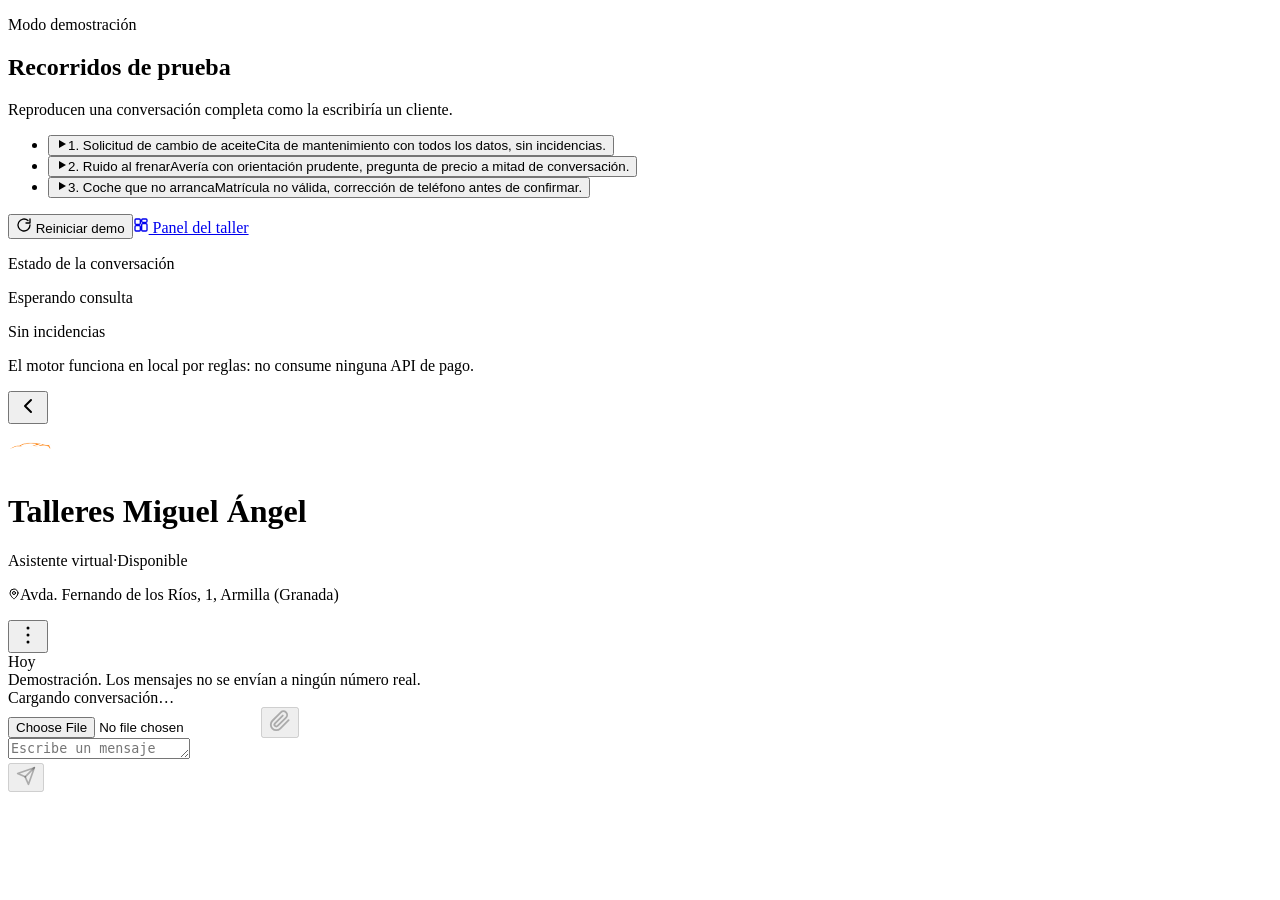
==== index.html @ c65210ff "Demo asistente Talleres Miguel Ángel (Armilla)" ====
<!DOCTYPE html><!--xgC3b_VM8fuI_YEblvvD7--><html lang="es"><head><meta charSet="utf-8"/><meta name="viewport" content="width=device-width, initial-scale=1, viewport-fit=cover"/><link rel="stylesheet" href="/talleresmiguelangel/_next/static/css/2ba77775a086c5b6.css" data-precedence="next"/><link rel="preload" as="script" fetchPriority="low" href="/talleresmiguelangel/_next/static/chunks/webpack-c671c1217f5931d1.js"/><script src="/talleresmiguelangel/_next/static/chunks/4bd1b696-c023c6e3521b1417.js" async=""></script><script src="/talleresmiguelangel/_next/static/chunks/255-d408385c50fa605c.js" async=""></script><script src="/talleresmiguelangel/_next/static/chunks/main-app-f4df610eb840bcf7.js" async=""></script><script src="/talleresmiguelangel/_next/static/chunks/app/error-b991108f3f72a7ef.js" async=""></script><script src="/talleresmiguelangel/_next/static/chunks/619-ba102abea3e3d0e4.js" async=""></script><script src="/talleresmiguelangel/_next/static/chunks/app/not-found-1099c4f63d8ac299.js" async=""></script><script src="/talleresmiguelangel/_next/static/chunks/356-bb79aa9e1c1947dd.js" async=""></script><script src="/talleresmiguelangel/_next/static/chunks/653-45fbc8baa0694994.js" async=""></script><script src="/talleresmiguelangel/_next/static/chunks/app/page-11647d6fcea02157.js" async=""></script><meta name="theme-color" content="#0f766e"/><title>Talleres Miguel Ángel · Asistente virtual</title><meta name="description" content="Pide cita, cuenta una avería o consulta los servicios del taller. Como en WhatsApp."/><meta name="robots" content="noindex, nofollow"/><meta property="og:title" content="Talleres Miguel Ángel · Asistente virtual"/><meta property="og:description" content="Prueba el asistente del taller: pide cita, cuenta una avería o consulta servicios."/><meta property="og:locale" content="es_ES"/><meta property="og:image" content="https://ggeelcano.github.io/talleresmiguelangel/og-talleresmiguelangel.png?v=1"/><meta property="og:image:width" content="1200"/><meta property="og:image:height" content="630"/><meta property="og:type" content="website"/><meta name="twitter:card" content="summary_large_image"/><meta name="twitter:title" content="Talleres Miguel Ángel · Asistente virtual"/><meta name="twitter:description" content="Prueba el asistente del taller: pide cita, cuenta una avería o consulta servicios."/><meta name="twitter:image" content="https://ggeelcano.github.io/talleresmiguelangel/og-talleresmiguelangel.png?v=1"/><meta name="twitter:image:width" content="1200"/><meta name="twitter:image:height" content="630"/><link rel="icon" href="/talleresmiguelangel/icon.svg?1244c0a9837b2975" type="image/svg+xml" sizes="any"/><script src="/talleresmiguelangel/_next/static/chunks/polyfills-42372ed130431b0a.js" noModule=""></script></head><body><div hidden=""><!--$--><!--/$--></div><div class="min-h-dvh lg:flex lg:items-center lg:justify-center lg:gap-8 lg:p-6"><aside class="hidden w-[300px] shrink-0 flex-col gap-4 lg:flex"><div class="rounded-2xl bg-white p-5 shadow-sm ring-1 ring-slate-200"><p class="text-[11px] font-semibold uppercase tracking-wide text-ink-muted">Modo demostración</p><h2 class="mt-1 text-lg font-semibold">Recorridos de prueba</h2><p class="mt-1 text-[13px] text-ink-muted">Reproducen una conversación completa como la escribiría un cliente.</p><ul class="mt-4 space-y-2"><li><button type="button" class="flex w-full items-start gap-3 rounded-xl border border-slate-200 px-3 py-2.5 text-left transition hover:border-brand/50 hover:bg-brand-soft/40 disabled:opacity-50"><span class="mt-0.5 flex h-6 w-6 shrink-0 items-center justify-center rounded-full bg-brand text-white"><svg width="12" height="12" viewBox="0 0 24 24" fill="none" stroke="currentColor" stroke-width="2" stroke-linecap="round" stroke-linejoin="round" aria-hidden="true"><path d="M6 4l14 8-14 8V4Z" fill="currentColor" stroke="none"></path></svg></span><span><span class="block text-[14px] font-medium">1<!-- -->. <!-- -->Solicitud de cambio de aceite</span><span class="block text-[12px] text-ink-muted">Cita de mantenimiento con todos los datos, sin incidencias.</span></span></button></li><li><button type="button" class="flex w-full items-start gap-3 rounded-xl border border-slate-200 px-3 py-2.5 text-left transition hover:border-brand/50 hover:bg-brand-soft/40 disabled:opacity-50"><span class="mt-0.5 flex h-6 w-6 shrink-0 items-center justify-center rounded-full bg-brand text-white"><svg width="12" height="12" viewBox="0 0 24 24" fill="none" stroke="currentColor" stroke-width="2" stroke-linecap="round" stroke-linejoin="round" aria-hidden="true"><path d="M6 4l14 8-14 8V4Z" fill="currentColor" stroke="none"></path></svg></span><span><span class="block text-[14px] font-medium">2<!-- -->. <!-- -->Ruido al frenar</span><span class="block text-[12px] text-ink-muted">Avería con orientación prudente, pregunta de precio a mitad de conversación.</span></span></button></li><li><button type="button" class="flex w-full items-start gap-3 rounded-xl border border-slate-200 px-3 py-2.5 text-left transition hover:border-brand/50 hover:bg-brand-soft/40 disabled:opacity-50"><span class="mt-0.5 flex h-6 w-6 shrink-0 items-center justify-center rounded-full bg-brand text-white"><svg width="12" height="12" viewBox="0 0 24 24" fill="none" stroke="currentColor" stroke-width="2" stroke-linecap="round" stroke-linejoin="round" aria-hidden="true"><path d="M6 4l14 8-14 8V4Z" fill="currentColor" stroke="none"></path></svg></span><span><span class="block text-[14px] font-medium">3<!-- -->. <!-- -->Coche que no arranca</span><span class="block text-[12px] text-ink-muted">Matrícula no válida, corrección de teléfono antes de confirmar.</span></span></button></li></ul><div class="mt-4 flex flex-col gap-2"><button type="button" class="inline-flex items-center justify-center gap-2 rounded-xl bg-slate-900 px-4 py-2.5 text-[14px] font-medium text-white transition hover:bg-slate-700 disabled:opacity-50"><svg width="16" height="16" viewBox="0 0 24 24" fill="none" stroke="currentColor" stroke-width="2" stroke-linecap="round" stroke-linejoin="round" aria-hidden="true"><path d="M21 12a9 9 0 1 1-3-6.7"></path><path d="M21 3v6h-6"></path></svg> Reiniciar demo</button><a class="inline-flex items-center justify-center gap-2 rounded-xl border border-slate-300 px-4 py-2.5 text-[14px] font-medium text-slate-800 transition hover:bg-slate-50" href="/talleresmiguelangel/admin/"><svg width="16" height="16" viewBox="0 0 24 24" fill="none" stroke="currentColor" stroke-width="2" stroke-linecap="round" stroke-linejoin="round" aria-hidden="true"><rect x="3" y="3" width="8" height="8" rx="1.5"></rect><rect x="13" y="3" width="8" height="5" rx="1.5"></rect><rect x="13" y="10" width="8" height="11" rx="1.5"></rect><rect x="3" y="13" width="8" height="8" rx="1.5"></rect></svg> Panel del taller</a></div></div><div class="rounded-2xl bg-white p-5 shadow-sm ring-1 ring-slate-200"><p class="text-[11px] font-semibold uppercase tracking-wide text-ink-muted">Estado de la conversación</p><p class="mt-1 text-[15px] font-medium">Esperando consulta</p><div class="mt-2 flex flex-wrap gap-1.5"><span class="rounded-full bg-slate-100 px-2 py-0.5 text-[12px] text-slate-600">Sin incidencias</span></div><p class="mt-3 text-[12px] text-ink-muted">El motor funciona en local por reglas: no consume ninguna API de pago.</p></div></aside><div class="phone-frame flex h-dvh flex-col bg-chat-bg lg:h-auto"><header class="relative z-20 bg-brand text-white shadow-md" style="padding-top:env(safe-area-inset-top)"><div class="flex items-center gap-2 px-2 py-2 sm:px-3"><button type="button" class="hidden h-10 w-10 shrink-0 items-center justify-center rounded-full text-white/80 hover:bg-white/10 lg:hidden" aria-label="Atrás"><svg width="24" height="24" viewBox="0 0 24 24" fill="none" stroke="currentColor" stroke-width="2" stroke-linecap="round" stroke-linejoin="round" aria-hidden="true"><path d="m15 18-6-6 6-6"></path></svg></button><div class="flex h-11 w-11 shrink-0 items-center justify-center overflow-hidden rounded-full bg-white/15 ring-2 ring-white/20"><img alt="Logo de Talleres Miguel Ángel" loading="lazy" width="44" height="44" decoding="async" data-nimg="1" class="h-11 w-11 object-cover" style="color:transparent" src="/logo-talleresmiguelangel.png"/></div><div class="min-w-0 flex-1"><h1 class="truncate text-[16px] font-semibold leading-tight">Talleres Miguel Ángel</h1><p class="flex items-center gap-1.5 truncate text-[12.5px] leading-tight text-white/85"><span>Asistente virtual</span><span class="text-white/50" aria-hidden="true">·</span><span class="inline-flex items-center gap-1"><span class="h-1.5 w-1.5 rounded-full bg-emerald-300" aria-hidden="true"></span>Disponible</span></p><p class="flex items-center gap-1 truncate text-[11.5px] leading-tight text-white/70"><svg width="12" height="12" viewBox="0 0 24 24" fill="none" stroke="currentColor" stroke-width="2" stroke-linecap="round" stroke-linejoin="round" aria-hidden="true" class="shrink-0"><path d="M20 10c0 6-8 12-8 12s-8-6-8-12a8 8 0 0 1 16 0Z"></path><circle cx="12" cy="10" r="3"></circle></svg><span class="truncate">Avda. Fernando de los Ríos, 1, Armilla (Granada)</span></p></div><div class="relative shrink-0"><button type="button" class="flex h-10 w-10 items-center justify-center rounded-full text-white/90 hover:bg-white/10 focus:outline-none focus-visible:ring-2 focus-visible:ring-white/60" aria-haspopup="menu" aria-expanded="false" aria-label="Opciones de la demo"><svg width="24" height="24" viewBox="0 0 24 24" fill="none" stroke="currentColor" stroke-width="2" stroke-linecap="round" stroke-linejoin="round" aria-hidden="true"><circle cx="12" cy="5" r="1.5" fill="currentColor" stroke="none"></circle><circle cx="12" cy="12" r="1.5" fill="currentColor" stroke="none"></circle><circle cx="12" cy="19" r="1.5" fill="currentColor" stroke="none"></circle></svg></button></div></div></header><main class="chat-bg min-h-0 flex-1 overflow-y-auto"><div class="flex min-h-full flex-col justify-end gap-1.5 px-3 pb-2 pt-3 sm:px-4"><div class="mb-1 flex justify-center"><span class="rounded-lg bg-white/80 px-3 py-1 text-[11.5px] font-medium text-ink-muted shadow-sm">Hoy</span></div><div class="mb-1 flex justify-center"><span class="max-w-[92%] rounded-lg bg-amber-50 px-3 py-1.5 text-center text-[11.5px] text-amber-900 shadow-sm">Demostración. Los mensajes no se envían a ningún número real.</span></div><div class="flex justify-center py-6"><span class="text-[13px] text-ink-muted">Cargando conversación…</span></div><div></div></div></main><div class="bg-[#f0f2f5]" style="padding-bottom:env(safe-area-inset-bottom)"><form class="flex items-end gap-1.5 px-2 py-2"><input type="file" accept="image/*" class="hidden" aria-label="Adjuntar foto"/><button type="button" disabled="" class="flex h-11 w-11 shrink-0 items-center justify-center rounded-full text-ink-muted hover:bg-black/5 disabled:opacity-40" aria-label="Adjuntar foto" title="Adjuntar foto"><svg width="22" height="22" viewBox="0 0 24 24" fill="none" stroke="currentColor" stroke-width="2" stroke-linecap="round" stroke-linejoin="round" aria-hidden="true"><path d="m21.4 11.05-9.19 9.19a6 6 0 0 1-8.49-8.49l9.19-9.19a4 4 0 0 1 5.66 5.66l-9.2 9.19a2 2 0 0 1-2.83-2.83l8.49-8.48"></path></svg></button><div class="flex min-w-0 flex-1 items-end rounded-2xl bg-white px-3 py-1.5 shadow-sm ring-1 ring-black/5"><textarea rows="1" placeholder="Escribe un mensaje" enterKeyHint="send" aria-label="Escribe un mensaje" class="max-h-[120px] w-full resize-none bg-transparent py-1.5 text-[16px] leading-5 text-ink outline-none placeholder:text-ink-muted"></textarea></div><button type="submit" disabled="" class="flex h-11 w-11 shrink-0 items-center justify-center rounded-full bg-brand text-white shadow-md transition hover:bg-brand-dark active:scale-95 disabled:opacity-40" aria-label="Enviar"><svg width="20" height="20" viewBox="0 0 24 24" fill="none" stroke="currentColor" stroke-width="2" stroke-linecap="round" stroke-linejoin="round" aria-hidden="true"><path d="M22 2 11 13"></path><path d="M22 2 15 22l-4-9-9-4 20-7Z"></path></svg></button></form></div></div></div><!--$--><!--/$--><script src="/talleresmiguelangel/_next/static/chunks/webpack-c671c1217f5931d1.js" id="_R_" async=""></script><script>(self.__next_f=self.__next_f||[]).push([0])</script><script>self.__next_f.push([1,"1:\"$Sreact.fragment\"\n2:I[9766,[],\"\"]\n3:I[960,[\"39\",\"static/chunks/app/error-b991108f3f72a7ef.js\"],\"default\"]\n4:I[8924,[],\"\"]\n5:I[2619,[\"619\",\"static/chunks/619-ba102abea3e3d0e4.js\",\"345\",\"static/chunks/app/not-found-1099c4f63d8ac299.js\"],\"\"]\n6:I[3576,[\"619\",\"static/chunks/619-ba102abea3e3d0e4.js\",\"356\",\"static/chunks/356-bb79aa9e1c1947dd.js\",\"653\",\"static/chunks/653-45fbc8baa0694994.js\",\"974\",\"static/chunks/app/page-11647d6fcea02157.js\"],\"default\"]\n7:I[4431,[],\"OutletBoundary\"]\n9:I[5278,[],\"AsyncMetadataOutlet\"]\nb:I[4431,[],\"ViewportBoundary\"]\nd:I[4431,[],\"MetadataBoundary\"]\ne:\"$Sreact.suspense\"\n10:I[7150,[],\"\"]\n:HL[\"/talleresmiguelangel/_next/static/css/2ba77775a086c5b6.css\",\"style\"]\n"])</script><script>self.__next_f.push([1,"0:{\"P\":null,\"b\":\"xgC3b_VM8fuI_YEblvvD7\",\"p\":\"/talleresmiguelangel\",\"c\":[\"\",\"\"],\"i\":false,\"f\":[[[\"\",{\"children\":[\"__PAGE__\",{}]},\"$undefined\",\"$undefined\",true],[\"\",[\"$\",\"$1\",\"c\",{\"children\":[[[\"$\",\"link\",\"0\",{\"rel\":\"stylesheet\",\"href\":\"/talleresmiguelangel/_next/static/css/2ba77775a086c5b6.css\",\"precedence\":\"next\",\"crossOrigin\":\"$undefined\",\"nonce\":\"$undefined\"}]],[\"$\",\"html\",null,{\"lang\":\"es\",\"children\":[\"$\",\"body\",null,{\"children\":[\"$\",\"$L2\",null,{\"parallelRouterKey\":\"children\",\"error\":\"$3\",\"errorStyles\":[],\"errorScripts\":[],\"template\":[\"$\",\"$L4\",null,{}],\"templateStyles\":\"$undefined\",\"templateScripts\":\"$undefined\",\"notFound\":[[\"$\",\"div\",null,{\"className\":\"flex min-h-dvh items-center justify-center p-6\",\"children\":[\"$\",\"div\",null,{\"className\":\"rounded-xl bg-white p-8 text-center shadow-sm ring-1 ring-slate-200\",\"children\":[[\"$\",\"p\",null,{\"className\":\"text-[15px] font-medium\",\"children\":\"Página no encontrada.\"}],[\"$\",\"$L5\",null,{\"href\":\"/\",\"className\":\"mt-3 inline-block font-medium text-brand hover:underline\",\"children\":\"Ir al chat\"}]]}]}],[]],\"forbidden\":\"$undefined\",\"unauthorized\":\"$undefined\"}]}]}]]}],{\"children\":[\"__PAGE__\",[\"$\",\"$1\",\"c\",{\"children\":[[\"$\",\"$L6\",null,{}],null,[\"$\",\"$L7\",null,{\"children\":[\"$L8\",[\"$\",\"$L9\",null,{\"promise\":\"$@a\"}]]}]]}],{},null,false]},null,false],[\"$\",\"$1\",\"h\",{\"children\":[null,[[\"$\",\"$Lb\",null,{\"children\":\"$Lc\"}],null],[\"$\",\"$Ld\",null,{\"children\":[\"$\",\"div\",null,{\"hidden\":true,\"children\":[\"$\",\"$e\",null,{\"fallback\":null,\"children\":\"$Lf\"}]}]}]]}],false]],\"m\":\"$undefined\",\"G\":[\"$10\",[]],\"s\":false,\"S\":true}\n"])</script><script>self.__next_f.push([1,"c:[[\"$\",\"meta\",\"0\",{\"charSet\":\"utf-8\"}],[\"$\",\"meta\",\"1\",{\"name\":\"viewport\",\"content\":\"width=device-width, initial-scale=1, viewport-fit=cover\"}],[\"$\",\"meta\",\"2\",{\"name\":\"theme-color\",\"content\":\"#0f766e\"}]]\n8:null\n"])</script><script>self.__next_f.push([1,"11:I[622,[],\"IconMark\"]\n"])</script><script>self.__next_f.push([1,"a:{\"metadata\":[[\"$\",\"title\",\"0\",{\"children\":\"Talleres Miguel Ángel · Asistente virtual\"}],[\"$\",\"meta\",\"1\",{\"name\":\"description\",\"content\":\"Pide cita, cuenta una avería o consulta los servicios del taller. Como en WhatsApp.\"}],[\"$\",\"meta\",\"2\",{\"name\":\"robots\",\"content\":\"noindex, nofollow\"}],[\"$\",\"meta\",\"3\",{\"property\":\"og:title\",\"content\":\"Talleres Miguel Ángel · Asistente virtual\"}],[\"$\",\"meta\",\"4\",{\"property\":\"og:description\",\"content\":\"Prueba el asistente del taller: pide cita, cuenta una avería o consulta servicios.\"}],[\"$\",\"meta\",\"5\",{\"property\":\"og:locale\",\"content\":\"es_ES\"}],[\"$\",\"meta\",\"6\",{\"property\":\"og:image\",\"content\":\"https://ggeelcano.github.io/talleresmiguelangel/og-talleresmiguelangel.png?v=1\"}],[\"$\",\"meta\",\"7\",{\"property\":\"og:image:width\",\"content\":\"1200\"}],[\"$\",\"meta\",\"8\",{\"property\":\"og:image:height\",\"content\":\"630\"}],[\"$\",\"meta\",\"9\",{\"property\":\"og:type\",\"content\":\"website\"}],[\"$\",\"meta\",\"10\",{\"name\":\"twitter:card\",\"content\":\"summary_large_image\"}],[\"$\",\"meta\",\"11\",{\"name\":\"twitter:title\",\"content\":\"Talleres Miguel Ángel · Asistente virtual\"}],[\"$\",\"meta\",\"12\",{\"name\":\"twitter:description\",\"content\":\"Prueba el asistente del taller: pide cita, cuenta una avería o consulta servicios.\"}],[\"$\",\"meta\",\"13\",{\"name\":\"twitter:image\",\"content\":\"https://ggeelcano.github.io/talleresmiguelangel/og-talleresmiguelangel.png?v=1\"}],[\"$\",\"meta\",\"14\",{\"name\":\"twitter:image:width\",\"content\":\"1200\"}],[\"$\",\"meta\",\"15\",{\"name\":\"twitter:image:height\",\"content\":\"630\"}],[\"$\",\"link\",\"16\",{\"rel\":\"icon\",\"href\":\"/talleresmiguelangel/icon.svg?1244c0a9837b2975\",\"type\":\"image/svg+xml\",\"sizes\":\"any\"}],[\"$\",\"$L11\",\"17\",{}]],\"error\":null,\"digest\":\"$undefined\"}\n"])</script><script>self.__next_f.push([1,"f:\"$a:metadata\"\n"])</script></body></html>
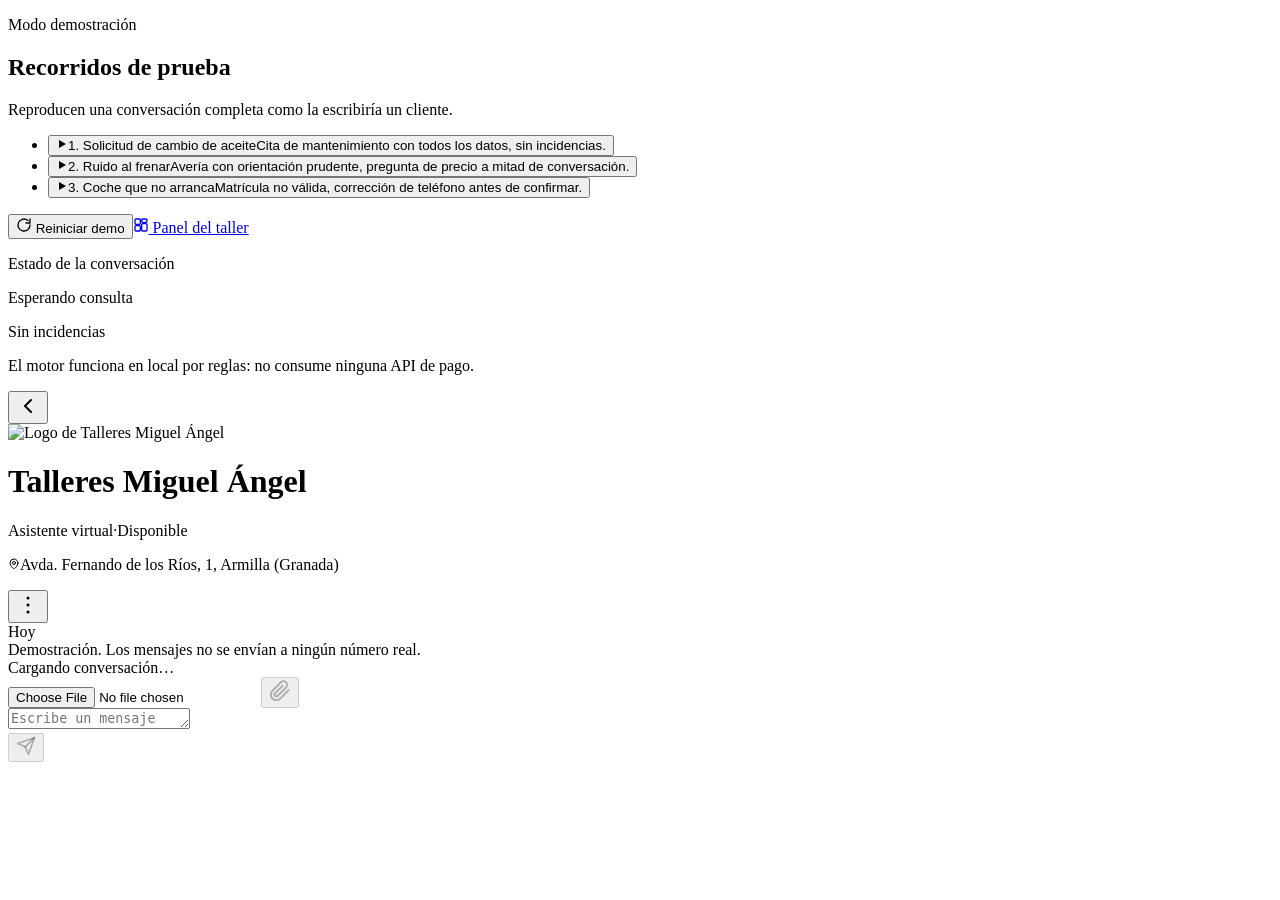
==== commit 8e0024ad: "Logo con ruta base correcta" ====
--- a/index.html
+++ b/index.html
@@ -1 +1 @@
-<!DOCTYPE html><!--xgC3b_VM8fuI_YEblvvD7--><html lang="es"><head><meta charSet="utf-8"/><meta name="viewport" content="width=device-width, initial-scale=1, viewport-fit=cover"/><link rel="stylesheet" href="/talleresmiguelangel/_next/static/css/2ba77775a086c5b6.css" data-precedence="next"/><link rel="preload" as="script" fetchPriority="low" href="/talleresmiguelangel/_next/static/chunks/webpack-c671c1217f5931d1.js"/><script src="/talleresmiguelangel/_next/static/chunks/4bd1b696-c023c6e3521b1417.js" async=""></script><script src="/talleresmiguelangel/_next/static/chunks/255-d408385c50fa605c.js" async=""></script><script src="/talleresmiguelangel/_next/static/chunks/main-app-f4df610eb840bcf7.js" async=""></script><script src="/talleresmiguelangel/_next/static/chunks/app/error-b991108f3f72a7ef.js" async=""></script><script src="/talleresmiguelangel/_next/static/chunks/619-ba102abea3e3d0e4.js" async=""></script><script src="/talleresmiguelangel/_next/static/chunks/app/not-found-1099c4f63d8ac299.js" async=""></script><script src="/talleresmiguelangel/_next/static/chunks/356-bb79aa9e1c1947dd.js" async=""></script><script src="/talleresmiguelangel/_next/static/chunks/653-45fbc8baa0694994.js" async=""></script><script src="/talleresmiguelangel/_next/static/chunks/app/page-11647d6fcea02157.js" async=""></script><meta name="theme-color" content="#0f766e"/><title>Talleres Miguel Ángel · Asistente virtual</title><meta name="description" content="Pide cita, cuenta una avería o consulta los servicios del taller. Como en WhatsApp."/><meta name="robots" content="noindex, nofollow"/><meta property="og:title" content="Talleres Miguel Ángel · Asistente virtual"/><meta property="og:description" content="Prueba el asistente del taller: pide cita, cuenta una avería o consulta servicios."/><meta property="og:locale" content="es_ES"/><meta property="og:image" content="https://ggeelcano.github.io/talleresmiguelangel/og-talleresmiguelangel.png?v=1"/><meta property="og:image:width" content="1200"/><meta property="og:image:height" content="630"/><meta property="og:type" content="website"/><meta name="twitter:card" content="summary_large_image"/><meta name="twitter:title" content="Talleres Miguel Ángel · Asistente virtual"/><meta name="twitter:description" content="Prueba el asistente del taller: pide cita, cuenta una avería o consulta servicios."/><meta name="twitter:image" content="https://ggeelcano.github.io/talleresmiguelangel/og-talleresmiguelangel.png?v=1"/><meta name="twitter:image:width" content="1200"/><meta name="twitter:image:height" content="630"/><link rel="icon" href="/talleresmiguelangel/icon.svg?1244c0a9837b2975" type="image/svg+xml" sizes="any"/><script src="/talleresmiguelangel/_next/static/chunks/polyfills-42372ed130431b0a.js" noModule=""></script></head><body><div hidden=""><!--$--><!--/$--></div><div class="min-h-dvh lg:flex lg:items-center lg:justify-center lg:gap-8 lg:p-6"><aside class="hidden w-[300px] shrink-0 flex-col gap-4 lg:flex"><div class="rounded-2xl bg-white p-5 shadow-sm ring-1 ring-slate-200"><p class="text-[11px] font-semibold uppercase tracking-wide text-ink-muted">Modo demostración</p><h2 class="mt-1 text-lg font-semibold">Recorridos de prueba</h2><p class="mt-1 text-[13px] text-ink-muted">Reproducen una conversación completa como la escribiría un cliente.</p><ul class="mt-4 space-y-2"><li><button type="button" class="flex w-full items-start gap-3 rounded-xl border border-slate-200 px-3 py-2.5 text-left transition hover:border-brand/50 hover:bg-brand-soft/40 disabled:opacity-50"><span class="mt-0.5 flex h-6 w-6 shrink-0 items-center justify-center rounded-full bg-brand text-white"><svg width="12" height="12" viewBox="0 0 24 24" fill="none" stroke="currentColor" stroke-width="2" stroke-linecap="round" stroke-linejoin="round" aria-hidden="true"><path d="M6 4l14 8-14 8V4Z" fill="currentColor" stroke="none"></path></svg></span><span><span class="block text-[14px] font-medium">1<!-- -->. <!-- -->Solicitud de cambio de aceite</span><span class="block text-[12px] text-ink-muted">Cita de mantenimiento con todos los datos, sin incidencias.</span></span></button></li><li><button type="button" class="flex w-full items-start gap-3 rounded-xl border border-slate-200 px-3 py-2.5 text-left transition hover:border-brand/50 hover:bg-brand-soft/40 disabled:opacity-50"><span class="mt-0.5 flex h-6 w-6 shrink-0 items-center justify-center rounded-full bg-brand text-white"><svg width="12" height="12" viewBox="0 0 24 24" fill="none" stroke="currentColor" stroke-width="2" stroke-linecap="round" stroke-linejoin="round" aria-hidden="true"><path d="M6 4l14 8-14 8V4Z" fill="currentColor" stroke="none"></path></svg></span><span><span class="block text-[14px] font-medium">2<!-- -->. <!-- -->Ruido al frenar</span><span class="block text-[12px] text-ink-muted">Avería con orientación prudente, pregunta de precio a mitad de conversación.</span></span></button></li><li><button type="button" class="flex w-full items-start gap-3 rounded-xl border border-slate-200 px-3 py-2.5 text-left transition hover:border-brand/50 hover:bg-brand-soft/40 disabled:opacity-50"><span class="mt-0.5 flex h-6 w-6 shrink-0 items-center justify-center rounded-full bg-brand text-white"><svg width="12" height="12" viewBox="0 0 24 24" fill="none" stroke="currentColor" stroke-width="2" stroke-linecap="round" stroke-linejoin="round" aria-hidden="true"><path d="M6 4l14 8-14 8V4Z" fill="currentColor" stroke="none"></path></svg></span><span><span class="block text-[14px] font-medium">3<!-- -->. <!-- -->Coche que no arranca</span><span class="block text-[12px] text-ink-muted">Matrícula no válida, corrección de teléfono antes de confirmar.</span></span></button></li></ul><div class="mt-4 flex flex-col gap-2"><button type="button" class="inline-flex items-center justify-center gap-2 rounded-xl bg-slate-900 px-4 py-2.5 text-[14px] font-medium text-white transition hover:bg-slate-700 disabled:opacity-50"><svg width="16" height="16" viewBox="0 0 24 24" fill="none" stroke="currentColor" stroke-width="2" stroke-linecap="round" stroke-linejoin="round" aria-hidden="true"><path d="M21 12a9 9 0 1 1-3-6.7"></path><path d="M21 3v6h-6"></path></svg> Reiniciar demo</button><a class="inline-flex items-center justify-center gap-2 rounded-xl border border-slate-300 px-4 py-2.5 text-[14px] font-medium text-slate-800 transition hover:bg-slate-50" href="/talleresmiguelangel/admin/"><svg width="16" height="16" viewBox="0 0 24 24" fill="none" stroke="currentColor" stroke-width="2" stroke-linecap="round" stroke-linejoin="round" aria-hidden="true"><rect x="3" y="3" width="8" height="8" rx="1.5"></rect><rect x="13" y="3" width="8" height="5" rx="1.5"></rect><rect x="13" y="10" width="8" height="11" rx="1.5"></rect><rect x="3" y="13" width="8" height="8" rx="1.5"></rect></svg> Panel del taller</a></div></div><div class="rounded-2xl bg-white p-5 shadow-sm ring-1 ring-slate-200"><p class="text-[11px] font-semibold uppercase tracking-wide text-ink-muted">Estado de la conversación</p><p class="mt-1 text-[15px] font-medium">Esperando consulta</p><div class="mt-2 flex flex-wrap gap-1.5"><span class="rounded-full bg-slate-100 px-2 py-0.5 text-[12px] text-slate-600">Sin incidencias</span></div><p class="mt-3 text-[12px] text-ink-muted">El motor funciona en local por reglas: no consume ninguna API de pago.</p></div></aside><div class="phone-frame flex h-dvh flex-col bg-chat-bg lg:h-auto"><header class="relative z-20 bg-brand text-white shadow-md" style="padding-top:env(safe-area-inset-top)"><div class="flex items-center gap-2 px-2 py-2 sm:px-3"><button type="button" class="hidden h-10 w-10 shrink-0 items-center justify-center rounded-full text-white/80 hover:bg-white/10 lg:hidden" aria-label="Atrás"><svg width="24" height="24" viewBox="0 0 24 24" fill="none" stroke="currentColor" stroke-width="2" stroke-linecap="round" stroke-linejoin="round" aria-hidden="true"><path d="m15 18-6-6 6-6"></path></svg></button><div class="flex h-11 w-11 shrink-0 items-center justify-center overflow-hidden rounded-full bg-white/15 ring-2 ring-white/20"><img alt="Logo de Talleres Miguel Ángel" loading="lazy" width="44" height="44" decoding="async" data-nimg="1" class="h-11 w-11 object-cover" style="color:transparent" src="/logo-talleresmiguelangel.png"/></div><div class="min-w-0 flex-1"><h1 class="truncate text-[16px] font-semibold leading-tight">Talleres Miguel Ángel</h1><p class="flex items-center gap-1.5 truncate text-[12.5px] leading-tight text-white/85"><span>Asistente virtual</span><span class="text-white/50" aria-hidden="true">·</span><span class="inline-flex items-center gap-1"><span class="h-1.5 w-1.5 rounded-full bg-emerald-300" aria-hidden="true"></span>Disponible</span></p><p class="flex items-center gap-1 truncate text-[11.5px] leading-tight text-white/70"><svg width="12" height="12" viewBox="0 0 24 24" fill="none" stroke="currentColor" stroke-width="2" stroke-linecap="round" stroke-linejoin="round" aria-hidden="true" class="shrink-0"><path d="M20 10c0 6-8 12-8 12s-8-6-8-12a8 8 0 0 1 16 0Z"></path><circle cx="12" cy="10" r="3"></circle></svg><span class="truncate">Avda. Fernando de los Ríos, 1, Armilla (Granada)</span></p></div><div class="relative shrink-0"><button type="button" class="flex h-10 w-10 items-center justify-center rounded-full text-white/90 hover:bg-white/10 focus:outline-none focus-visible:ring-2 focus-visible:ring-white/60" aria-haspopup="menu" aria-expanded="false" aria-label="Opciones de la demo"><svg width="24" height="24" viewBox="0 0 24 24" fill="none" stroke="currentColor" stroke-width="2" stroke-linecap="round" stroke-linejoin="round" aria-hidden="true"><circle cx="12" cy="5" r="1.5" fill="currentColor" stroke="none"></circle><circle cx="12" cy="12" r="1.5" fill="currentColor" stroke="none"></circle><circle cx="12" cy="19" r="1.5" fill="currentColor" stroke="none"></circle></svg></button></div></div></header><main class="chat-bg min-h-0 flex-1 overflow-y-auto"><div class="flex min-h-full flex-col justify-end gap-1.5 px-3 pb-2 pt-3 sm:px-4"><div class="mb-1 flex justify-center"><span class="rounded-lg bg-white/80 px-3 py-1 text-[11.5px] font-medium text-ink-muted shadow-sm">Hoy</span></div><div class="mb-1 flex justify-center"><span class="max-w-[92%] rounded-lg bg-amber-50 px-3 py-1.5 text-center text-[11.5px] text-amber-900 shadow-sm">Demostración. Los mensajes no se envían a ningún número real.</span></div><div class="flex justify-center py-6"><span class="text-[13px] text-ink-muted">Cargando conversación…</span></div><div></div></div></main><div class="bg-[#f0f2f5]" style="padding-bottom:env(safe-area-inset-bottom)"><form class="flex items-end gap-1.5 px-2 py-2"><input type="file" accept="image/*" class="hidden" aria-label="Adjuntar foto"/><button type="button" disabled="" class="flex h-11 w-11 shrink-0 items-center justify-center rounded-full text-ink-muted hover:bg-black/5 disabled:opacity-40" aria-label="Adjuntar foto" title="Adjuntar foto"><svg width="22" height="22" viewBox="0 0 24 24" fill="none" stroke="currentColor" stroke-width="2" stroke-linecap="round" stroke-linejoin="round" aria-hidden="true"><path d="m21.4 11.05-9.19 9.19a6 6 0 0 1-8.49-8.49l9.19-9.19a4 4 0 0 1 5.66 5.66l-9.2 9.19a2 2 0 0 1-2.83-2.83l8.49-8.48"></path></svg></button><div class="flex min-w-0 flex-1 items-end rounded-2xl bg-white px-3 py-1.5 shadow-sm ring-1 ring-black/5"><textarea rows="1" placeholder="Escribe un mensaje" enterKeyHint="send" aria-label="Escribe un mensaje" class="max-h-[120px] w-full resize-none bg-transparent py-1.5 text-[16px] leading-5 text-ink outline-none placeholder:text-ink-muted"></textarea></div><button type="submit" disabled="" class="flex h-11 w-11 shrink-0 items-center justify-center rounded-full bg-brand text-white shadow-md transition hover:bg-brand-dark active:scale-95 disabled:opacity-40" aria-label="Enviar"><svg width="20" height="20" viewBox="0 0 24 24" fill="none" stroke="currentColor" stroke-width="2" stroke-linecap="round" stroke-linejoin="round" aria-hidden="true"><path d="M22 2 11 13"></path><path d="M22 2 15 22l-4-9-9-4 20-7Z"></path></svg></button></form></div></div></div><!--$--><!--/$--><script src="/talleresmiguelangel/_next/static/chunks/webpack-c671c1217f5931d1.js" id="_R_" async=""></script><script>(self.__next_f=self.__next_f||[]).push([0])</script><script>self.__next_f.push([1,"1:\"$Sreact.fragment\"\n2:I[9766,[],\"\"]\n3:I[960,[\"39\",\"static/chunks/app/error-b991108f3f72a7ef.js\"],\"default\"]\n4:I[8924,[],\"\"]\n5:I[2619,[\"619\",\"static/chunks/619-ba102abea3e3d0e4.js\",\"345\",\"static/chunks/app/not-found-1099c4f63d8ac299.js\"],\"\"]\n6:I[3576,[\"619\",\"static/chunks/619-ba102abea3e3d0e4.js\",\"356\",\"static/chunks/356-bb79aa9e1c1947dd.js\",\"653\",\"static/chunks/653-45fbc8baa0694994.js\",\"974\",\"static/chunks/app/page-11647d6fcea02157.js\"],\"default\"]\n7:I[4431,[],\"OutletBoundary\"]\n9:I[5278,[],\"AsyncMetadataOutlet\"]\nb:I[4431,[],\"ViewportBoundary\"]\nd:I[4431,[],\"MetadataBoundary\"]\ne:\"$Sreact.suspense\"\n10:I[7150,[],\"\"]\n:HL[\"/talleresmiguelangel/_next/static/css/2ba77775a086c5b6.css\",\"style\"]\n"])</script><script>self.__next_f.push([1,"0:{\"P\":null,\"b\":\"xgC3b_VM8fuI_YEblvvD7\",\"p\":\"/talleresmiguelangel\",\"c\":[\"\",\"\"],\"i\":false,\"f\":[[[\"\",{\"children\":[\"__PAGE__\",{}]},\"$undefined\",\"$undefined\",true],[\"\",[\"$\",\"$1\",\"c\",{\"children\":[[[\"$\",\"link\",\"0\",{\"rel\":\"stylesheet\",\"href\":\"/talleresmiguelangel/_next/static/css/2ba77775a086c5b6.css\",\"precedence\":\"next\",\"crossOrigin\":\"$undefined\",\"nonce\":\"$undefined\"}]],[\"$\",\"html\",null,{\"lang\":\"es\",\"children\":[\"$\",\"body\",null,{\"children\":[\"$\",\"$L2\",null,{\"parallelRouterKey\":\"children\",\"error\":\"$3\",\"errorStyles\":[],\"errorScripts\":[],\"template\":[\"$\",\"$L4\",null,{}],\"templateStyles\":\"$undefined\",\"templateScripts\":\"$undefined\",\"notFound\":[[\"$\",\"div\",null,{\"className\":\"flex min-h-dvh items-center justify-center p-6\",\"children\":[\"$\",\"div\",null,{\"className\":\"rounded-xl bg-white p-8 text-center shadow-sm ring-1 ring-slate-200\",\"children\":[[\"$\",\"p\",null,{\"className\":\"text-[15px] font-medium\",\"children\":\"Página no encontrada.\"}],[\"$\",\"$L5\",null,{\"href\":\"/\",\"className\":\"mt-3 inline-block font-medium text-brand hover:underline\",\"children\":\"Ir al chat\"}]]}]}],[]],\"forbidden\":\"$undefined\",\"unauthorized\":\"$undefined\"}]}]}]]}],{\"children\":[\"__PAGE__\",[\"$\",\"$1\",\"c\",{\"children\":[[\"$\",\"$L6\",null,{}],null,[\"$\",\"$L7\",null,{\"children\":[\"$L8\",[\"$\",\"$L9\",null,{\"promise\":\"$@a\"}]]}]]}],{},null,false]},null,false],[\"$\",\"$1\",\"h\",{\"children\":[null,[[\"$\",\"$Lb\",null,{\"children\":\"$Lc\"}],null],[\"$\",\"$Ld\",null,{\"children\":[\"$\",\"div\",null,{\"hidden\":true,\"children\":[\"$\",\"$e\",null,{\"fallback\":null,\"children\":\"$Lf\"}]}]}]]}],false]],\"m\":\"$undefined\",\"G\":[\"$10\",[]],\"s\":false,\"S\":true}\n"])</script><script>self.__next_f.push([1,"c:[[\"$\",\"meta\",\"0\",{\"charSet\":\"utf-8\"}],[\"$\",\"meta\",\"1\",{\"name\":\"viewport\",\"content\":\"width=device-width, initial-scale=1, viewport-fit=cover\"}],[\"$\",\"meta\",\"2\",{\"name\":\"theme-color\",\"content\":\"#0f766e\"}]]\n8:null\n"])</script><script>self.__next_f.push([1,"11:I[622,[],\"IconMark\"]\n"])</script><script>self.__next_f.push([1,"a:{\"metadata\":[[\"$\",\"title\",\"0\",{\"children\":\"Talleres Miguel Ángel · Asistente virtual\"}],[\"$\",\"meta\",\"1\",{\"name\":\"description\",\"content\":\"Pide cita, cuenta una avería o consulta los servicios del taller. Como en WhatsApp.\"}],[\"$\",\"meta\",\"2\",{\"name\":\"robots\",\"content\":\"noindex, nofollow\"}],[\"$\",\"meta\",\"3\",{\"property\":\"og:title\",\"content\":\"Talleres Miguel Ángel · Asistente virtual\"}],[\"$\",\"meta\",\"4\",{\"property\":\"og:description\",\"content\":\"Prueba el asistente del taller: pide cita, cuenta una avería o consulta servicios.\"}],[\"$\",\"meta\",\"5\",{\"property\":\"og:locale\",\"content\":\"es_ES\"}],[\"$\",\"meta\",\"6\",{\"property\":\"og:image\",\"content\":\"https://ggeelcano.github.io/talleresmiguelangel/og-talleresmiguelangel.png?v=1\"}],[\"$\",\"meta\",\"7\",{\"property\":\"og:image:width\",\"content\":\"1200\"}],[\"$\",\"meta\",\"8\",{\"property\":\"og:image:height\",\"content\":\"630\"}],[\"$\",\"meta\",\"9\",{\"property\":\"og:type\",\"content\":\"website\"}],[\"$\",\"meta\",\"10\",{\"name\":\"twitter:card\",\"content\":\"summary_large_image\"}],[\"$\",\"meta\",\"11\",{\"name\":\"twitter:title\",\"content\":\"Talleres Miguel Ángel · Asistente virtual\"}],[\"$\",\"meta\",\"12\",{\"name\":\"twitter:description\",\"content\":\"Prueba el asistente del taller: pide cita, cuenta una avería o consulta servicios.\"}],[\"$\",\"meta\",\"13\",{\"name\":\"twitter:image\",\"content\":\"https://ggeelcano.github.io/talleresmiguelangel/og-talleresmiguelangel.png?v=1\"}],[\"$\",\"meta\",\"14\",{\"name\":\"twitter:image:width\",\"content\":\"1200\"}],[\"$\",\"meta\",\"15\",{\"name\":\"twitter:image:height\",\"content\":\"630\"}],[\"$\",\"link\",\"16\",{\"rel\":\"icon\",\"href\":\"/talleresmiguelangel/icon.svg?1244c0a9837b2975\",\"type\":\"image/svg+xml\",\"sizes\":\"any\"}],[\"$\",\"$L11\",\"17\",{}]],\"error\":null,\"digest\":\"$undefined\"}\n"])</script><script>self.__next_f.push([1,"f:\"$a:metadata\"\n"])</script></body></html>+<!DOCTYPE html><!--9jFiB9y_czg1_ONRLXPdp--><html lang="es"><head><meta charSet="utf-8"/><meta name="viewport" content="width=device-width, initial-scale=1, viewport-fit=cover"/><link rel="preload" as="image" href="/talleresmiguelangel/logo-talleresmiguelangel.png"/><link rel="stylesheet" href="/talleresmiguelangel/_next/static/css/2ba77775a086c5b6.css" data-precedence="next"/><link rel="preload" as="script" fetchPriority="low" href="/talleresmiguelangel/_next/static/chunks/webpack-c671c1217f5931d1.js"/><script src="/talleresmiguelangel/_next/static/chunks/4bd1b696-c023c6e3521b1417.js" async=""></script><script src="/talleresmiguelangel/_next/static/chunks/255-d408385c50fa605c.js" async=""></script><script src="/talleresmiguelangel/_next/static/chunks/main-app-f4df610eb840bcf7.js" async=""></script><script src="/talleresmiguelangel/_next/static/chunks/app/error-b991108f3f72a7ef.js" async=""></script><script src="/talleresmiguelangel/_next/static/chunks/619-ba102abea3e3d0e4.js" async=""></script><script src="/talleresmiguelangel/_next/static/chunks/app/not-found-1099c4f63d8ac299.js" async=""></script><script src="/talleresmiguelangel/_next/static/chunks/653-45fbc8baa0694994.js" async=""></script><script src="/talleresmiguelangel/_next/static/chunks/app/page-856d47904ac88937.js" async=""></script><meta name="theme-color" content="#0f766e"/><title>Talleres Miguel Ángel · Asistente virtual</title><meta name="description" content="Pide cita, cuenta una avería o consulta los servicios del taller. Como en WhatsApp."/><meta name="robots" content="noindex, nofollow"/><meta property="og:title" content="Talleres Miguel Ángel · Asistente virtual"/><meta property="og:description" content="Prueba el asistente del taller: pide cita, cuenta una avería o consulta servicios."/><meta property="og:locale" content="es_ES"/><meta property="og:image" content="https://ggeelcano.github.io/talleresmiguelangel/og-talleresmiguelangel.png?v=1"/><meta property="og:image:width" content="1200"/><meta property="og:image:height" content="630"/><meta property="og:type" content="website"/><meta name="twitter:card" content="summary_large_image"/><meta name="twitter:title" content="Talleres Miguel Ángel · Asistente virtual"/><meta name="twitter:description" content="Prueba el asistente del taller: pide cita, cuenta una avería o consulta servicios."/><meta name="twitter:image" content="https://ggeelcano.github.io/talleresmiguelangel/og-talleresmiguelangel.png?v=1"/><meta name="twitter:image:width" content="1200"/><meta name="twitter:image:height" content="630"/><link rel="icon" href="/talleresmiguelangel/icon.svg?1244c0a9837b2975" type="image/svg+xml" sizes="any"/><script src="/talleresmiguelangel/_next/static/chunks/polyfills-42372ed130431b0a.js" noModule=""></script></head><body><div hidden=""><!--$--><!--/$--></div><div class="min-h-dvh lg:flex lg:items-center lg:justify-center lg:gap-8 lg:p-6"><aside class="hidden w-[300px] shrink-0 flex-col gap-4 lg:flex"><div class="rounded-2xl bg-white p-5 shadow-sm ring-1 ring-slate-200"><p class="text-[11px] font-semibold uppercase tracking-wide text-ink-muted">Modo demostración</p><h2 class="mt-1 text-lg font-semibold">Recorridos de prueba</h2><p class="mt-1 text-[13px] text-ink-muted">Reproducen una conversación completa como la escribiría un cliente.</p><ul class="mt-4 space-y-2"><li><button type="button" class="flex w-full items-start gap-3 rounded-xl border border-slate-200 px-3 py-2.5 text-left transition hover:border-brand/50 hover:bg-brand-soft/40 disabled:opacity-50"><span class="mt-0.5 flex h-6 w-6 shrink-0 items-center justify-center rounded-full bg-brand text-white"><svg width="12" height="12" viewBox="0 0 24 24" fill="none" stroke="currentColor" stroke-width="2" stroke-linecap="round" stroke-linejoin="round" aria-hidden="true"><path d="M6 4l14 8-14 8V4Z" fill="currentColor" stroke="none"></path></svg></span><span><span class="block text-[14px] font-medium">1<!-- -->. <!-- -->Solicitud de cambio de aceite</span><span class="block text-[12px] text-ink-muted">Cita de mantenimiento con todos los datos, sin incidencias.</span></span></button></li><li><button type="button" class="flex w-full items-start gap-3 rounded-xl border border-slate-200 px-3 py-2.5 text-left transition hover:border-brand/50 hover:bg-brand-soft/40 disabled:opacity-50"><span class="mt-0.5 flex h-6 w-6 shrink-0 items-center justify-center rounded-full bg-brand text-white"><svg width="12" height="12" viewBox="0 0 24 24" fill="none" stroke="currentColor" stroke-width="2" stroke-linecap="round" stroke-linejoin="round" aria-hidden="true"><path d="M6 4l14 8-14 8V4Z" fill="currentColor" stroke="none"></path></svg></span><span><span class="block text-[14px] font-medium">2<!-- -->. <!-- -->Ruido al frenar</span><span class="block text-[12px] text-ink-muted">Avería con orientación prudente, pregunta de precio a mitad de conversación.</span></span></button></li><li><button type="button" class="flex w-full items-start gap-3 rounded-xl border border-slate-200 px-3 py-2.5 text-left transition hover:border-brand/50 hover:bg-brand-soft/40 disabled:opacity-50"><span class="mt-0.5 flex h-6 w-6 shrink-0 items-center justify-center rounded-full bg-brand text-white"><svg width="12" height="12" viewBox="0 0 24 24" fill="none" stroke="currentColor" stroke-width="2" stroke-linecap="round" stroke-linejoin="round" aria-hidden="true"><path d="M6 4l14 8-14 8V4Z" fill="currentColor" stroke="none"></path></svg></span><span><span class="block text-[14px] font-medium">3<!-- -->. <!-- -->Coche que no arranca</span><span class="block text-[12px] text-ink-muted">Matrícula no válida, corrección de teléfono antes de confirmar.</span></span></button></li></ul><div class="mt-4 flex flex-col gap-2"><button type="button" class="inline-flex items-center justify-center gap-2 rounded-xl bg-slate-900 px-4 py-2.5 text-[14px] font-medium text-white transition hover:bg-slate-700 disabled:opacity-50"><svg width="16" height="16" viewBox="0 0 24 24" fill="none" stroke="currentColor" stroke-width="2" stroke-linecap="round" stroke-linejoin="round" aria-hidden="true"><path d="M21 12a9 9 0 1 1-3-6.7"></path><path d="M21 3v6h-6"></path></svg> Reiniciar demo</button><a class="inline-flex items-center justify-center gap-2 rounded-xl border border-slate-300 px-4 py-2.5 text-[14px] font-medium text-slate-800 transition hover:bg-slate-50" href="/talleresmiguelangel/admin/"><svg width="16" height="16" viewBox="0 0 24 24" fill="none" stroke="currentColor" stroke-width="2" stroke-linecap="round" stroke-linejoin="round" aria-hidden="true"><rect x="3" y="3" width="8" height="8" rx="1.5"></rect><rect x="13" y="3" width="8" height="5" rx="1.5"></rect><rect x="13" y="10" width="8" height="11" rx="1.5"></rect><rect x="3" y="13" width="8" height="8" rx="1.5"></rect></svg> Panel del taller</a></div></div><div class="rounded-2xl bg-white p-5 shadow-sm ring-1 ring-slate-200"><p class="text-[11px] font-semibold uppercase tracking-wide text-ink-muted">Estado de la conversación</p><p class="mt-1 text-[15px] font-medium">Esperando consulta</p><div class="mt-2 flex flex-wrap gap-1.5"><span class="rounded-full bg-slate-100 px-2 py-0.5 text-[12px] text-slate-600">Sin incidencias</span></div><p class="mt-3 text-[12px] text-ink-muted">El motor funciona en local por reglas: no consume ninguna API de pago.</p></div></aside><div class="phone-frame flex h-dvh flex-col bg-chat-bg lg:h-auto"><header class="relative z-20 bg-brand text-white shadow-md" style="padding-top:env(safe-area-inset-top)"><div class="flex items-center gap-2 px-2 py-2 sm:px-3"><button type="button" class="hidden h-10 w-10 shrink-0 items-center justify-center rounded-full text-white/80 hover:bg-white/10 lg:hidden" aria-label="Atrás"><svg width="24" height="24" viewBox="0 0 24 24" fill="none" stroke="currentColor" stroke-width="2" stroke-linecap="round" stroke-linejoin="round" aria-hidden="true"><path d="m15 18-6-6 6-6"></path></svg></button><div class="flex h-11 w-11 shrink-0 items-center justify-center overflow-hidden rounded-full bg-white/15 ring-2 ring-white/20"><img src="/talleresmiguelangel/logo-talleresmiguelangel.png" alt="Logo de Talleres Miguel Ángel" width="44" height="44" class="h-11 w-11 object-cover"/></div><div class="min-w-0 flex-1"><h1 class="truncate text-[16px] font-semibold leading-tight">Talleres Miguel Ángel</h1><p class="flex items-center gap-1.5 truncate text-[12.5px] leading-tight text-white/85"><span>Asistente virtual</span><span class="text-white/50" aria-hidden="true">·</span><span class="inline-flex items-center gap-1"><span class="h-1.5 w-1.5 rounded-full bg-emerald-300" aria-hidden="true"></span>Disponible</span></p><p class="flex items-center gap-1 truncate text-[11.5px] leading-tight text-white/70"><svg width="12" height="12" viewBox="0 0 24 24" fill="none" stroke="currentColor" stroke-width="2" stroke-linecap="round" stroke-linejoin="round" aria-hidden="true" class="shrink-0"><path d="M20 10c0 6-8 12-8 12s-8-6-8-12a8 8 0 0 1 16 0Z"></path><circle cx="12" cy="10" r="3"></circle></svg><span class="truncate">Avda. Fernando de los Ríos, 1, Armilla (Granada)</span></p></div><div class="relative shrink-0"><button type="button" class="flex h-10 w-10 items-center justify-center rounded-full text-white/90 hover:bg-white/10 focus:outline-none focus-visible:ring-2 focus-visible:ring-white/60" aria-haspopup="menu" aria-expanded="false" aria-label="Opciones de la demo"><svg width="24" height="24" viewBox="0 0 24 24" fill="none" stroke="currentColor" stroke-width="2" stroke-linecap="round" stroke-linejoin="round" aria-hidden="true"><circle cx="12" cy="5" r="1.5" fill="currentColor" stroke="none"></circle><circle cx="12" cy="12" r="1.5" fill="currentColor" stroke="none"></circle><circle cx="12" cy="19" r="1.5" fill="currentColor" stroke="none"></circle></svg></button></div></div></header><main class="chat-bg min-h-0 flex-1 overflow-y-auto"><div class="flex min-h-full flex-col justify-end gap-1.5 px-3 pb-2 pt-3 sm:px-4"><div class="mb-1 flex justify-center"><span class="rounded-lg bg-white/80 px-3 py-1 text-[11.5px] font-medium text-ink-muted shadow-sm">Hoy</span></div><div class="mb-1 flex justify-center"><span class="max-w-[92%] rounded-lg bg-amber-50 px-3 py-1.5 text-center text-[11.5px] text-amber-900 shadow-sm">Demostración. Los mensajes no se envían a ningún número real.</span></div><div class="flex justify-center py-6"><span class="text-[13px] text-ink-muted">Cargando conversación…</span></div><div></div></div></main><div class="bg-[#f0f2f5]" style="padding-bottom:env(safe-area-inset-bottom)"><form class="flex items-end gap-1.5 px-2 py-2"><input type="file" accept="image/*" class="hidden" aria-label="Adjuntar foto"/><button type="button" disabled="" class="flex h-11 w-11 shrink-0 items-center justify-center rounded-full text-ink-muted hover:bg-black/5 disabled:opacity-40" aria-label="Adjuntar foto" title="Adjuntar foto"><svg width="22" height="22" viewBox="0 0 24 24" fill="none" stroke="currentColor" stroke-width="2" stroke-linecap="round" stroke-linejoin="round" aria-hidden="true"><path d="m21.4 11.05-9.19 9.19a6 6 0 0 1-8.49-8.49l9.19-9.19a4 4 0 0 1 5.66 5.66l-9.2 9.19a2 2 0 0 1-2.83-2.83l8.49-8.48"></path></svg></button><div class="flex min-w-0 flex-1 items-end rounded-2xl bg-white px-3 py-1.5 shadow-sm ring-1 ring-black/5"><textarea rows="1" placeholder="Escribe un mensaje" enterKeyHint="send" aria-label="Escribe un mensaje" class="max-h-[120px] w-full resize-none bg-transparent py-1.5 text-[16px] leading-5 text-ink outline-none placeholder:text-ink-muted"></textarea></div><button type="submit" disabled="" class="flex h-11 w-11 shrink-0 items-center justify-center rounded-full bg-brand text-white shadow-md transition hover:bg-brand-dark active:scale-95 disabled:opacity-40" aria-label="Enviar"><svg width="20" height="20" viewBox="0 0 24 24" fill="none" stroke="currentColor" stroke-width="2" stroke-linecap="round" stroke-linejoin="round" aria-hidden="true"><path d="M22 2 11 13"></path><path d="M22 2 15 22l-4-9-9-4 20-7Z"></path></svg></button></form></div></div></div><!--$--><!--/$--><script src="/talleresmiguelangel/_next/static/chunks/webpack-c671c1217f5931d1.js" id="_R_" async=""></script><script>(self.__next_f=self.__next_f||[]).push([0])</script><script>self.__next_f.push([1,"1:\"$Sreact.fragment\"\n2:I[9766,[],\"\"]\n3:I[960,[\"39\",\"static/chunks/app/error-b991108f3f72a7ef.js\"],\"default\"]\n4:I[8924,[],\"\"]\n5:I[2619,[\"619\",\"static/chunks/619-ba102abea3e3d0e4.js\",\"345\",\"static/chunks/app/not-found-1099c4f63d8ac299.js\"],\"\"]\n6:I[3704,[\"619\",\"static/chunks/619-ba102abea3e3d0e4.js\",\"653\",\"static/chunks/653-45fbc8baa0694994.js\",\"974\",\"static/chunks/app/page-856d47904ac88937.js\"],\"default\"]\n7:I[4431,[],\"OutletBoundary\"]\n9:I[5278,[],\"AsyncMetadataOutlet\"]\nb:I[4431,[],\"ViewportBoundary\"]\nd:I[4431,[],\"MetadataBoundary\"]\ne:\"$Sreact.suspense\"\n10:I[7150,[],\"\"]\n:HL[\"/talleresmiguelangel/_next/static/css/2ba77775a086c5b6.css\",\"style\"]\n"])</script><script>self.__next_f.push([1,"0:{\"P\":null,\"b\":\"9jFiB9y_czg1_ONRLXPdp\",\"p\":\"/talleresmiguelangel\",\"c\":[\"\",\"\"],\"i\":false,\"f\":[[[\"\",{\"children\":[\"__PAGE__\",{}]},\"$undefined\",\"$undefined\",true],[\"\",[\"$\",\"$1\",\"c\",{\"children\":[[[\"$\",\"link\",\"0\",{\"rel\":\"stylesheet\",\"href\":\"/talleresmiguelangel/_next/static/css/2ba77775a086c5b6.css\",\"precedence\":\"next\",\"crossOrigin\":\"$undefined\",\"nonce\":\"$undefined\"}]],[\"$\",\"html\",null,{\"lang\":\"es\",\"children\":[\"$\",\"body\",null,{\"children\":[\"$\",\"$L2\",null,{\"parallelRouterKey\":\"children\",\"error\":\"$3\",\"errorStyles\":[],\"errorScripts\":[],\"template\":[\"$\",\"$L4\",null,{}],\"templateStyles\":\"$undefined\",\"templateScripts\":\"$undefined\",\"notFound\":[[\"$\",\"div\",null,{\"className\":\"flex min-h-dvh items-center justify-center p-6\",\"children\":[\"$\",\"div\",null,{\"className\":\"rounded-xl bg-white p-8 text-center shadow-sm ring-1 ring-slate-200\",\"children\":[[\"$\",\"p\",null,{\"className\":\"text-[15px] font-medium\",\"children\":\"Página no encontrada.\"}],[\"$\",\"$L5\",null,{\"href\":\"/\",\"className\":\"mt-3 inline-block font-medium text-brand hover:underline\",\"children\":\"Ir al chat\"}]]}]}],[]],\"forbidden\":\"$undefined\",\"unauthorized\":\"$undefined\"}]}]}]]}],{\"children\":[\"__PAGE__\",[\"$\",\"$1\",\"c\",{\"children\":[[\"$\",\"$L6\",null,{}],null,[\"$\",\"$L7\",null,{\"children\":[\"$L8\",[\"$\",\"$L9\",null,{\"promise\":\"$@a\"}]]}]]}],{},null,false]},null,false],[\"$\",\"$1\",\"h\",{\"children\":[null,[[\"$\",\"$Lb\",null,{\"children\":\"$Lc\"}],null],[\"$\",\"$Ld\",null,{\"children\":[\"$\",\"div\",null,{\"hidden\":true,\"children\":[\"$\",\"$e\",null,{\"fallback\":null,\"children\":\"$Lf\"}]}]}]]}],false]],\"m\":\"$undefined\",\"G\":[\"$10\",[]],\"s\":false,\"S\":true}\n"])</script><script>self.__next_f.push([1,"c:[[\"$\",\"meta\",\"0\",{\"charSet\":\"utf-8\"}],[\"$\",\"meta\",\"1\",{\"name\":\"viewport\",\"content\":\"width=device-width, initial-scale=1, viewport-fit=cover\"}],[\"$\",\"meta\",\"2\",{\"name\":\"theme-color\",\"content\":\"#0f766e\"}]]\n8:null\n"])</script><script>self.__next_f.push([1,"11:I[622,[],\"IconMark\"]\n"])</script><script>self.__next_f.push([1,"a:{\"metadata\":[[\"$\",\"title\",\"0\",{\"children\":\"Talleres Miguel Ángel · Asistente virtual\"}],[\"$\",\"meta\",\"1\",{\"name\":\"description\",\"content\":\"Pide cita, cuenta una avería o consulta los servicios del taller. Como en WhatsApp.\"}],[\"$\",\"meta\",\"2\",{\"name\":\"robots\",\"content\":\"noindex, nofollow\"}],[\"$\",\"meta\",\"3\",{\"property\":\"og:title\",\"content\":\"Talleres Miguel Ángel · Asistente virtual\"}],[\"$\",\"meta\",\"4\",{\"property\":\"og:description\",\"content\":\"Prueba el asistente del taller: pide cita, cuenta una avería o consulta servicios.\"}],[\"$\",\"meta\",\"5\",{\"property\":\"og:locale\",\"content\":\"es_ES\"}],[\"$\",\"meta\",\"6\",{\"property\":\"og:image\",\"content\":\"https://ggeelcano.github.io/talleresmiguelangel/og-talleresmiguelangel.png?v=1\"}],[\"$\",\"meta\",\"7\",{\"property\":\"og:image:width\",\"content\":\"1200\"}],[\"$\",\"meta\",\"8\",{\"property\":\"og:image:height\",\"content\":\"630\"}],[\"$\",\"meta\",\"9\",{\"property\":\"og:type\",\"content\":\"website\"}],[\"$\",\"meta\",\"10\",{\"name\":\"twitter:card\",\"content\":\"summary_large_image\"}],[\"$\",\"meta\",\"11\",{\"name\":\"twitter:title\",\"content\":\"Talleres Miguel Ángel · Asistente virtual\"}],[\"$\",\"meta\",\"12\",{\"name\":\"twitter:description\",\"content\":\"Prueba el asistente del taller: pide cita, cuenta una avería o consulta servicios.\"}],[\"$\",\"meta\",\"13\",{\"name\":\"twitter:image\",\"content\":\"https://ggeelcano.github.io/talleresmiguelangel/og-talleresmiguelangel.png?v=1\"}],[\"$\",\"meta\",\"14\",{\"name\":\"twitter:image:width\",\"content\":\"1200\"}],[\"$\",\"meta\",\"15\",{\"name\":\"twitter:image:height\",\"content\":\"630\"}],[\"$\",\"link\",\"16\",{\"rel\":\"icon\",\"href\":\"/talleresmiguelangel/icon.svg?1244c0a9837b2975\",\"type\":\"image/svg+xml\",\"sizes\":\"any\"}],[\"$\",\"$L11\",\"17\",{}]],\"error\":null,\"digest\":\"$undefined\"}\n"])</script><script>self.__next_f.push([1,"f:\"$a:metadata\"\n"])</script></body></html>
